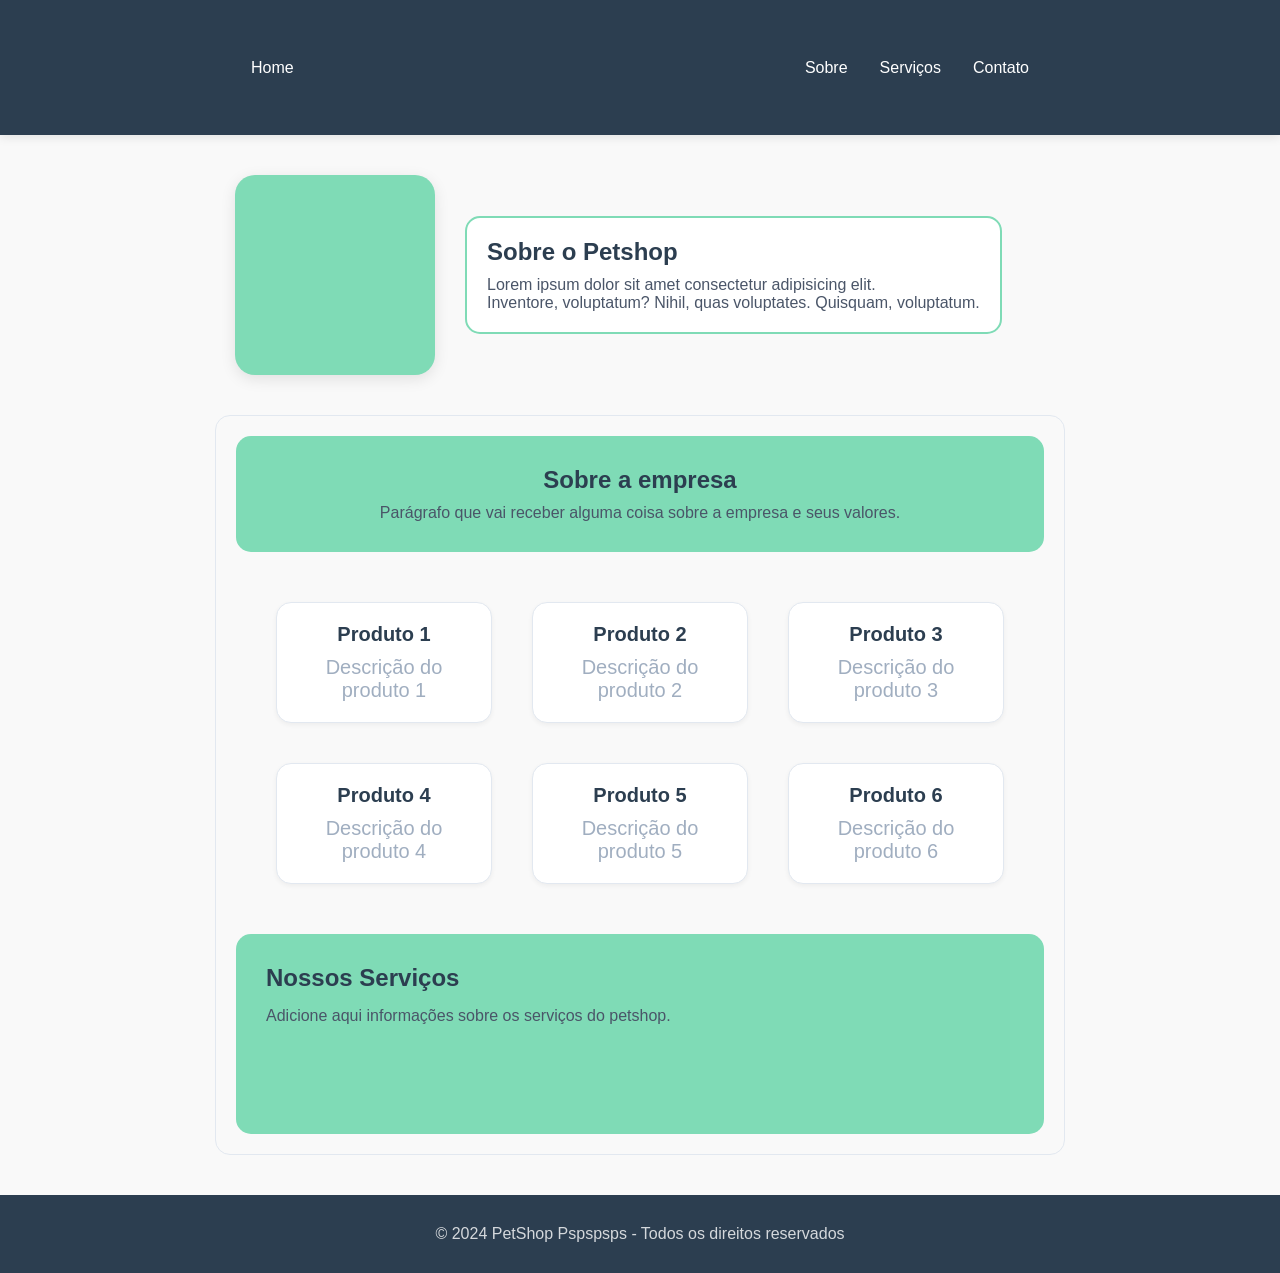
==== index.html @ 269158ac "Create index.html Adicionando a home" ====
<!doctype html>
<html lang="en">
  <head>
    <meta charset="UTF-8" />
    <meta name="viewport" content="width=device-width, initial-scale=1.0" />
    <title>PetShop Pspspsps</title>
    <link rel="stylesheet" href="./CSS/home.css" />
  </head>
  <body>
    <!-- MENU COM CONTAINER INTERNO -->
    <div class="nav">
      <div class="nav-container">
        <ul>
          <li><a href="#">Home</a></li>
          <li><a href="#">Sobre</a></li>
          <li><a href="#">Serviços</a></li>
          <li><a href="#">Contato</a></li>
        </ul>
      </div>
    </div>

    <!-- SECTION TOP -->
    <section id="top">
      <div class="logo">
        <div class="logo-imagem"></div>
        <div class="top-text">
          <h1>Sobre o Petshop</h1>
          <p>
            Lorem ipsum dolor sit amet consectetur adipisicing elit.
            <br />
            Inventore, voluptatum? Nihil, quas voluptates. Quisquam, voluptatum.
          </p>
        </div>
      </div>
    </section>

    <!-- SECTION MAIN -->
    <section id="main">
      <div class="heading">
        <h1>Sobre a empresa</h1>
        <p>
          Parágrafo que vai receber alguma coisa sobre a empresa e seus valores.
        </p>
      </div>

      <div class="product-container">
        <div class="item">
          <h4 class="title-prod">Produto 1</h4>
          <p class="description">Descrição do produto 1</p>
        </div>

        <div class="item">
          <h4 class="title-prod">Produto 2</h4>
          <p class="description">Descrição do produto 2</p>
        </div>

        <div class="item">
          <h4 class="title-prod">Produto 3</h4>
          <p class="description">Descrição do produto 3</p>
        </div>

        <div class="item">
          <h4 class="title-prod">Produto 4</h4>
          <p class="description">Descrição do produto 4</p>
        </div>

        <div class="item">
          <h4 class="title-prod">Produto 5</h4>
          <p class="description">Descrição do produto 5</p>
        </div>

        <div class="item">
          <h4 class="title-prod">Produto 6</h4>
          <p class="description">Descrição do produto 6</p>
        </div>
      </div>

      <div class="service-container">
        <h3>Nossos Serviços</h3>
        <p>Adicione aqui informações sobre os serviços do petshop.</p>
      </div>
    </section>

    <!-- FOOTER -->
    <div class="footer">
      <p>&copy; 2024 PetShop Pspspsps - Todos os direitos reservados</p>
    </div>
  </body>
</html>
---- CSS/home.css ----
* {
  margin: 0px;
  padding: 0px;
  box-sizing: border-box;
}

/* ===== VARIÁVEIS DE CORES ===== */
:root {
  --primary: #2c3e50; /* Menu, rodapé - substitui o aqua */
  --secondary: #7fdbb6; /* Destaques - mantém seu aquamarine */
  --accent: #ff6b6b; /* Botões, links ativos */
  --background: #f9f9f9; /* Fundo do site */
  --card-bg: #ffffff; /* Fundo dos cards */
  --text: #4a5568; /* Textos principais */
  --text-light: #a0aec0; /* Textos secundários */
  --border: #e2e8f0; /* Bordas suaves */
  --hover: #ff8a8a; /* Hover do accent */
}

/* ===== CORPO DO SITE ===== */
body {
  background-color: var(--background);
  color: var(--text);
  font-family: 'Segoe UI', Tahoma, Geneva, Verdana, sans-serif;
}

/* ===== NAVEGAÇÃO ===== */
.nav {
  background-color: var(--primary);
  display: flex;
  width: 100%;
  justify-content: center;
  box-shadow: 0 2px 10px rgba(0, 0, 0, 0.1);
}

.nav-container {
  max-width: 850px;
  width: 100%;
  display: flex;
  align-items: center;
  padding: 0 20px;
  height: 15vh;
}

.nav-container ul {
  list-style-type: none;
  margin: 0;
  padding: 0;
  display: flex;
  width: 100%;
  align-items: center;
}

.nav-container ul li:first-child {
  margin-right: auto;
}

.nav-container ul li a {
  display: block;
  color: white;
  text-align: center;
  padding: 14px 16px;
  text-decoration: none;
  font-weight: 500;
  transition: all 0.3s ease;
}

.nav-container ul li a:hover {
  color: var(--secondary);
  transform: translateY(-2px);
}

/* ===== LOGO ===== */
.logo {
  display: flex;
  align-items: center;
  gap: 30px;
}

.logo-imagem {
  width: 200px;
  height: 200px;
  background-color: var(--secondary);
  border-radius: 20px;
  display: flex;
  align-items: center;
  justify-content: center;
  color: var(--primary);
  font-weight: bold;
  box-shadow: 0 4px 15px rgba(0, 0, 0, 0.1);
}

.top-text {
  border: solid 2px var(--secondary);
  padding: 20px;
  border-radius: 15px;
  background-color: var(--card-bg);
}

.top-text h1 {
  color: var(--primary);
  margin-bottom: 10px;
}

/* ===== HEADING ===== */
.heading {
  background-color: var(--secondary);
  width: 100%;
  height: auto;
  padding: 30px;
  border-radius: 15px;
  margin-bottom: 20px;
  text-align: center;
}

.heading h1 {
  color: var(--primary);
  margin-bottom: 10px;
}

.heading p {
  color: var(--text);
}

/* ===== SECTIONS ===== */
#top {
  display: flex;
  justify-content: space-between;
  flex-direction: row;
  align-items: center;
  gap: 20px;
  background-color: var(--background);
  min-height: fit-content;
  margin-top: 20px;
  padding: 20px;
}

#main {
  background-color: var(--background);
  min-height: fit-content;
  margin-top: 20px;
  padding: 20px;
  border: solid 1px var(--border);
  border-radius: 15px;
}

/* CENTRALIZANDO TODAS AS SECTIONS */
#main,
#top {
  max-width: 850px;
  width: 100%;
  margin-left: auto;
  margin-right: auto;
}

/* ===== PRODUTOS (GRID) ===== */
.product-container {
  display: grid;
  grid-template-columns: auto auto auto;
  background-color: transparent;
  padding: 20px;
  margin: 10px;
  gap: 20px;
}

.product-container div {
  background-color: var(--card-bg);
  border: solid 1px var(--border);
  padding: 20px;
  font-size: 20px;
  border-radius: 15px;
  transition: all 0.3s ease;
  box-shadow: 0 2px 5px rgba(0, 0, 0, 0.05);
}

.product-container div:hover {
  transform: translateY(-5px);
  box-shadow: 0 8px 25px rgba(0, 0, 0, 0.1);
  border-color: var(--secondary);
}

.item {
  padding: 20px;
  margin: 10px;
  text-align: center;
}

.item h4 {
  color: var(--primary);
  margin-bottom: 10px;
}

.item p {
  color: var(--text-light);
}

/* ===== SERVIÇOS ===== */
.service-container {
  background-color: var(--secondary);
  padding: 30px;
  margin-top: 20px;
  min-height: 200px;
  border-radius: 15px;
}

.service-container h3 {
  color: var(--primary);
  margin-bottom: 15px;
  font-size: 24px;
}

.service-container p {
  color: var(--text);
}

/* ===== BOTÕES (exemplo) ===== */
.btn {
  background-color: var(--accent);
  color: white;
  padding: 12px 24px;
  border: none;
  border-radius: 25px;
  cursor: pointer;
  font-weight: bold;
  transition: all 0.3s ease;
}

.btn:hover {
  background-color: var(--hover);
  transform: translateY(-2px);
  box-shadow: 0 4px 10px rgba(255, 107, 107, 0.3);
}

/* ===== FOOTER ===== */
.footer {
  background-color: var(--primary);
  text-align: center;
  padding: 30px 20px;
  margin-top: 40px;
  color: white;
}

.footer p {
  color: rgba(255, 255, 255, 0.8);
}

/* ===== RESPONSIVIDADE ===== */
@media (max-width: 768px) {
  .product-container {
    grid-template-columns: auto auto;
  }

  .logo {
    flex-direction: column;
    text-align: center;
  }

  .nav-container {
    height: auto;
    padding: 10px 20px;
  }

  .nav-container ul {
    flex-wrap: wrap;
    justify-content: center;
  }

  .nav-container ul li:first-child {
    margin-right: 0;
    width: 100%;
    text-align: center;
  }
}

@media (max-width: 480px) {
  .product-container {
    grid-template-columns: auto;
  }

  .top-text {
    padding: 15px;
  }

  .logo-imagem {
    width: 150px;
    height: 150px;
  }
}
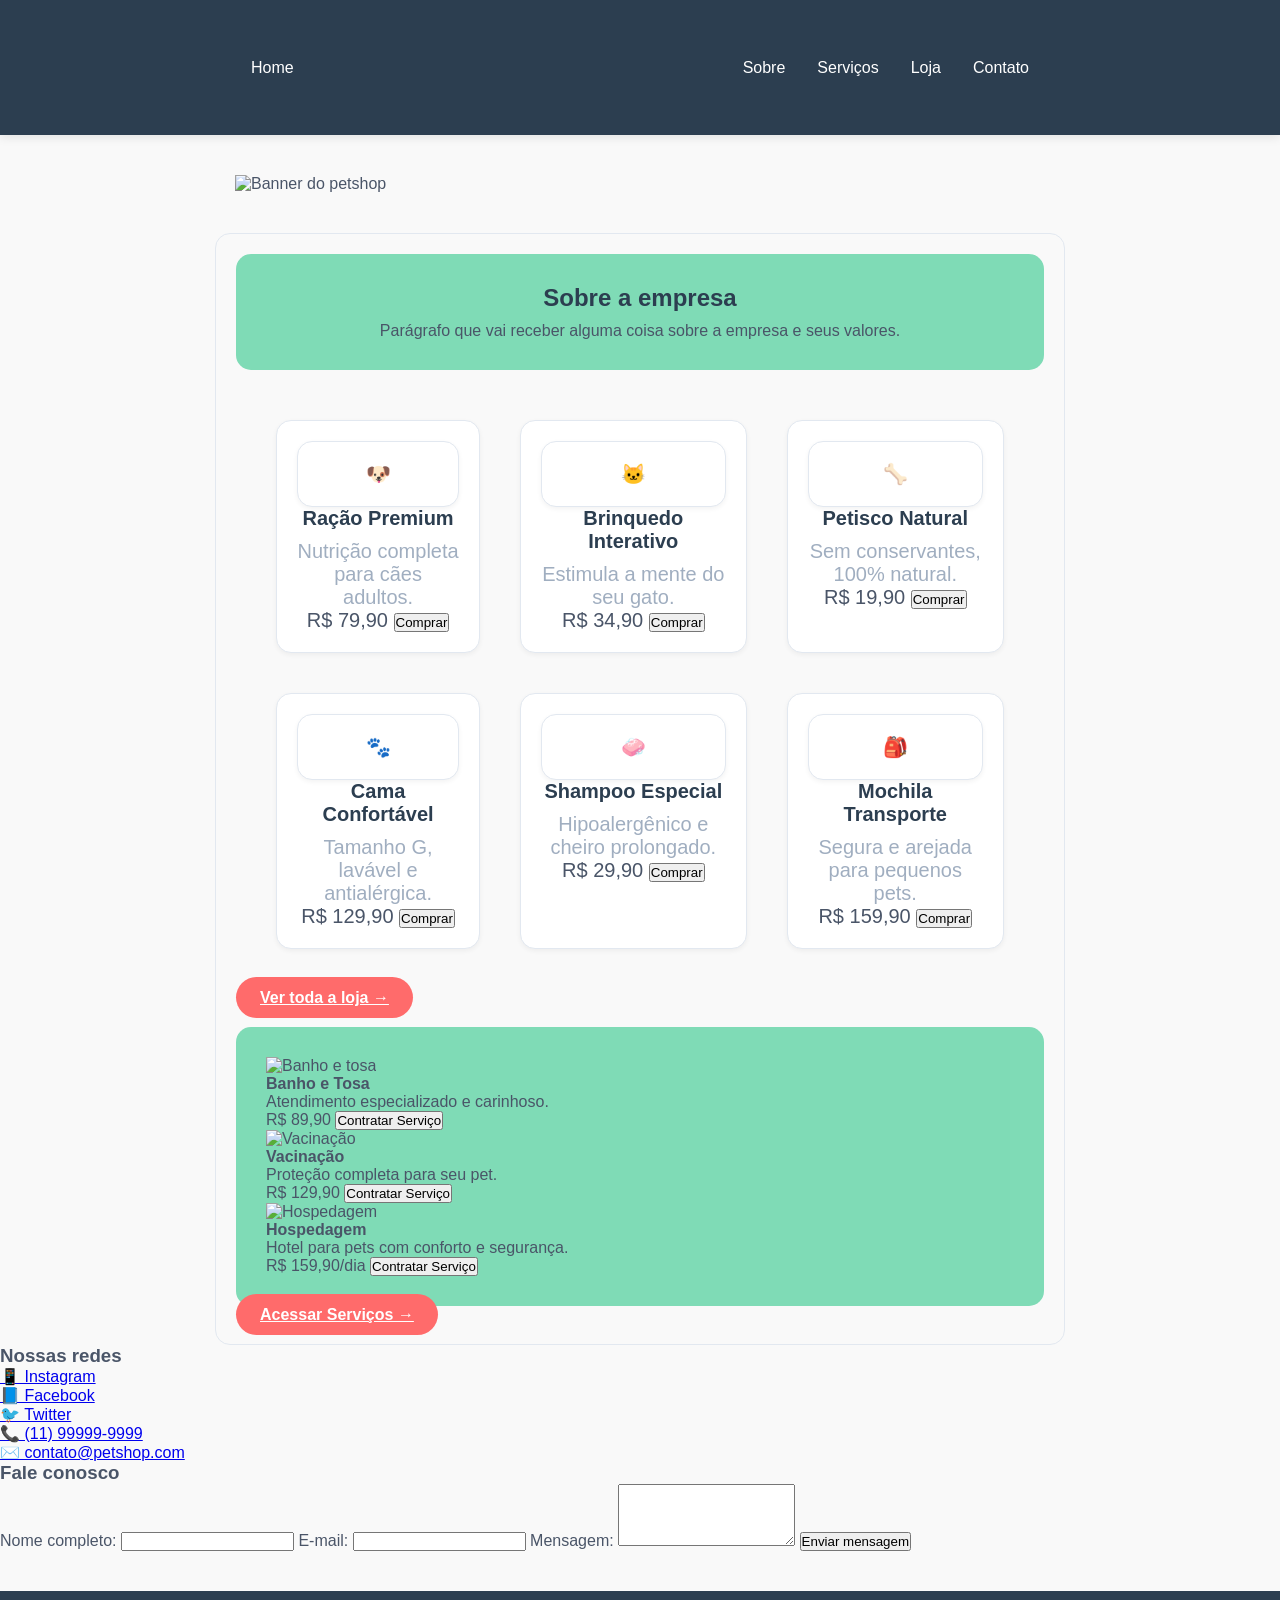
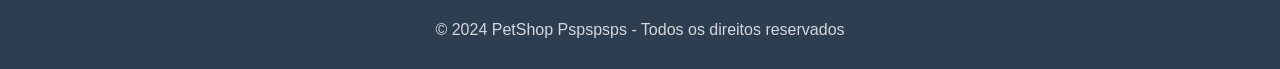
==== commit 3ae3d653: "Update index.html" ====
--- a/index.html
+++ b/index.html
@@ -3,38 +3,53 @@
   <head>
     <meta charset="UTF-8" />
     <meta name="viewport" content="width=device-width, initial-scale=1.0" />
-    <title>PetShop Pspspsps</title>
+    <title>PetShop Amigo Fiel</title>
     <link rel="stylesheet" href="./CSS/home.css" />
+    <style>
+      /* Rolagem suave entre as seções */
+      html {
+        scroll-behavior: smooth;
+      }
+    </style>
   </head>
   <body>
     <!-- MENU COM CONTAINER INTERNO -->
     <div class="nav">
       <div class="nav-container">
         <ul>
-          <li><a href="#">Home</a></li>
-          <li><a href="#">Sobre</a></li>
-          <li><a href="#">Serviços</a></li>
-          <li><a href="#">Contato</a></li>
+          <li><a href="#top">Home</a></li>
+          <li><a href="#main">Sobre</a></li>
+          <li><a href="#servicos">Serviços</a></li>
+          <li><a href="#loja">Loja</a></li>
+          <li><a href="#contact">Contato</a></li>
         </ul>
       </div>
     </div>
 
-    <!-- SECTION TOP -->
+    <!-- SECTION TOP (HOME) -->
     <section id="top">
-      <div class="logo">
-        <div class="logo-imagem"></div>
-        <div class="top-text">
+      <!-- <div class="logo">
+        <div class="logo-imagem"></div> -->
+      <!-- <div class="top-text">
           <h1>Sobre o Petshop</h1>
           <p>
             Lorem ipsum dolor sit amet consectetur adipisicing elit.
             <br />
             Inventore, voluptatum? Nihil, quas voluptates. Quisquam, voluptatum.
           </p>
+        </div> -->
+      <!-- </div> -->
+      <div class="banner">
+        <div class="banner-img">
+          <img src="IMG/banner.png" alt="Banner do petshop" />
+        </div>
+        <div class="banner-text">
+          <h6></h6>
         </div>
       </div>
     </section>
 
-    <!-- SECTION MAIN -->
+    <!-- SECTION MAIN (SOBRE) -->
     <section id="main">
       <div class="heading">
         <h1>Sobre a empresa</h1>
@@ -43,41 +58,136 @@
         </p>
       </div>
 
-      <div class="product-container">
+      <!-- GRID DE PRODUTOS (CARDS) -->
+      <div class="product-container" id="loja">
         <div class="item">
-          <h4 class="title-prod">Produto 1</h4>
-          <p class="description">Descrição do produto 1</p>
+          <div class="card-img">🐶</div>
+          <h4 class="title-prod">Ração Premium</h4>
+          <p class="description">Nutrição completa para cães adultos.</p>
+          <span class="price">R$ 79,90</span>
+          <button class="btn-card">Comprar</button>
         </div>
-
+        <!-- ... outros produtos ... -->
         <div class="item">
-          <h4 class="title-prod">Produto 2</h4>
-          <p class="description">Descrição do produto 2</p>
+          <div class="card-img">🐱</div>
+          <h4 class="title-prod">Brinquedo Interativo</h4>
+          <p class="description">Estimula a mente do seu gato.</p>
+          <span class="price">R$ 34,90</span>
+          <button class="btn-card">Comprar</button>
         </div>
-
         <div class="item">
-          <h4 class="title-prod">Produto 3</h4>
-          <p class="description">Descrição do produto 3</p>
+          <div class="card-img">🦴</div>
+          <h4 class="title-prod">Petisco Natural</h4>
+          <p class="description">Sem conservantes, 100% natural.</p>
+          <span class="price">R$ 19,90</span>
+          <button class="btn-card">Comprar</button>
         </div>
-
         <div class="item">
-          <h4 class="title-prod">Produto 4</h4>
-          <p class="description">Descrição do produto 4</p>
+          <div class="card-img">🐾</div>
+          <h4 class="title-prod">Cama Confortável</h4>
+          <p class="description">Tamanho G, lavável e antialérgica.</p>
+          <span class="price">R$ 129,90</span>
+          <button class="btn-card">Comprar</button>
         </div>
-
         <div class="item">
-          <h4 class="title-prod">Produto 5</h4>
-          <p class="description">Descrição do produto 5</p>
+          <div class="card-img">🧼</div>
+          <h4 class="title-prod">Shampoo Especial</h4>
+          <p class="description">Hipoalergênico e cheiro prolongado.</p>
+          <span class="price">R$ 29,90</span>
+          <button class="btn-card">Comprar</button>
         </div>
-
         <div class="item">
-          <h4 class="title-prod">Produto 6</h4>
-          <p class="description">Descrição do produto 6</p>
+          <div class="card-img">🎒</div>
+          <h4 class="title-prod">Mochila Transporte</h4>
+          <p class="description">Segura e arejada para pequenos pets.</p>
+          <span class="price">R$ 159,90</span>
+          <button class="btn-card">Comprar</button>
         </div>
       </div>
 
-      <div class="service-container">
-        <h3>Nossos Serviços</h3>
-        <p>Adicione aqui informações sobre os serviços do petshop.</p>
+      <!-- BOTÃO DE LINK PARA A PÁGINA DA LOJA -->
+      <div class="loja-link-container">
+        <a href="./PRODUTOS/pagProdutos.html" class="btn btn-loja"
+          >Ver toda a loja →</a
+        >
+      </div>
+
+      <!-- SEÇÃO DE SERVIÇOS COM ID PARA NAVEGAÇÃO -->
+      <div class="service-container" id="servicos">
+        <div class="service-item">
+          <div class="service-img">
+            <img src="IMG/Banho-e-Tosa-4133700223.png" alt="Banho e tosa" />
+          </div>
+          <h4 class="title-prod">Banho e Tosa</h4>
+          <p class="description">Atendimento especializado e carinhoso.</p>
+          <span class="price">R$ 89,90</span>
+          <button class="btn-card">Contratar Serviço</button>
+        </div>
+
+        <div class="service-item">
+          <div class="service-img">
+            <img
+              src="IMG/9162b755f54d9217807694bd3f45c342-veterinarian-vaccine-icon.png"
+              alt="Vacinação"
+            />
+          </div>
+          <h4 class="title-prod">Vacinação</h4>
+          <p class="description">Proteção completa para seu pet.</p>
+          <span class="price">R$ 129,90</span>
+          <button class="btn-card">Contratar Serviço</button>
+        </div>
+
+        <div class="service-item">
+          <div class="service-img">
+            <img src="IMG/Banho-e-Tosa-4133700223.png" alt="Hospedagem" />
+          </div>
+          <h4 class="title-prod">Hospedagem</h4>
+          <p class="description">Hotel para pets com conforto e segurança.</p>
+          <span class="price">R$ 159,90/dia</span>
+          <button class="btn-card">Contratar Serviço</button>
+        </div>
+      </div>
+      <div class="loja-link-container">
+        <a href="./SERVIÇOS/servicosHome.html" class="btn btn-loja"
+          >Acessar Serviços →</a
+        >
+      </div>
+    </section>
+
+    <!-- SECTION CONTATO -->
+    <section id="contact">
+      <div class="contact-container">
+        <div class="social-media">
+          <h3>Nossas redes</h3>
+          <ul>
+            <li><a href="#">📱 Instagram</a></li>
+            <li><a href="#">📘 Facebook</a></li>
+            <li><a href="#">🐦 Twitter</a></li>
+            <li><a href="#">📞 (11) 99999-9999</a></li>
+            <li><a href="#">✉️ contato@petshop.com</a></li>
+          </ul>
+        </div>
+
+        <div class="contact-form">
+          <h3>Fale conosco</h3>
+          <form action="#" method="post">
+            <label for="nome">Nome completo:</label>
+            <input type="text" id="nome" name="nome" required />
+
+            <label for="email">E-mail:</label>
+            <input type="email" id="email" name="email" required />
+
+            <label for="mensagem">Mensagem:</label>
+            <textarea
+              id="mensagem"
+              name="mensagem"
+              rows="4"
+              required
+            ></textarea>
+
+            <button type="submit" class="btn-card">Enviar mensagem</button>
+          </form>
+        </div>
       </div>
     </section>
 
